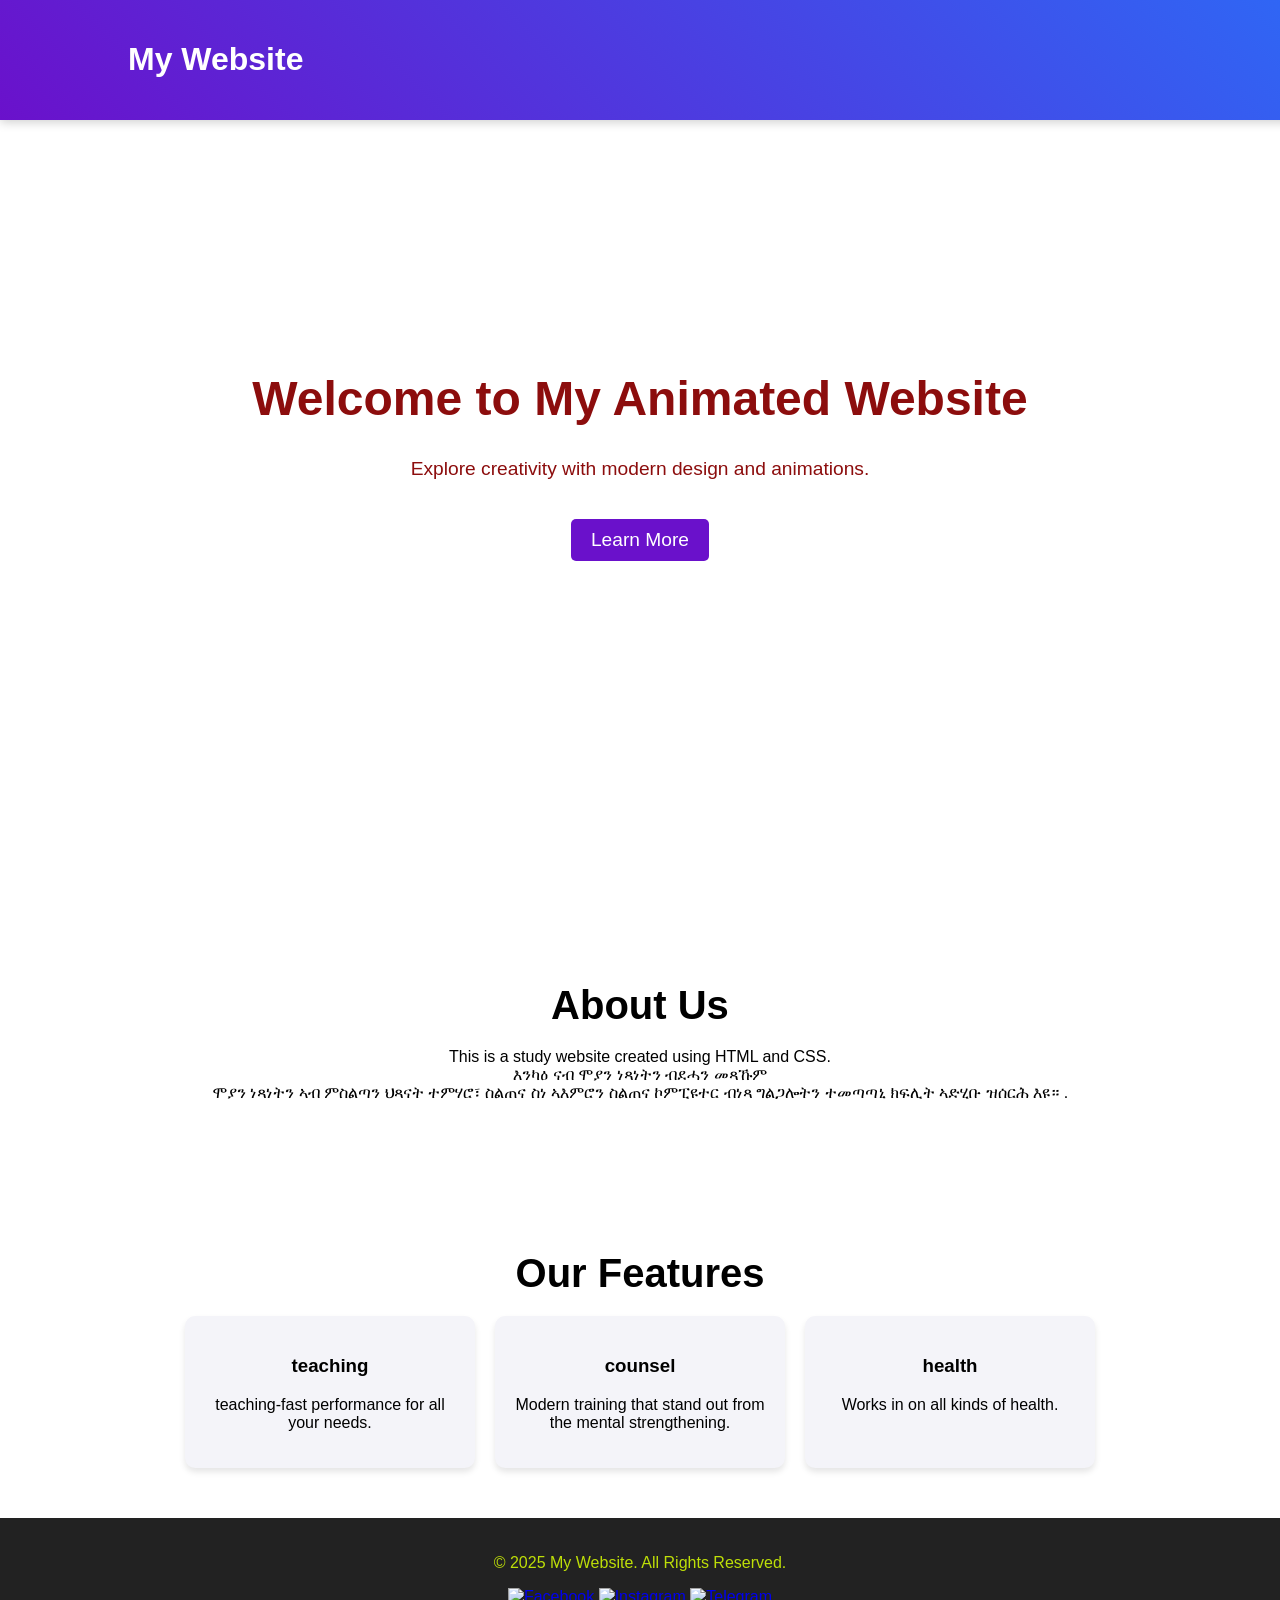
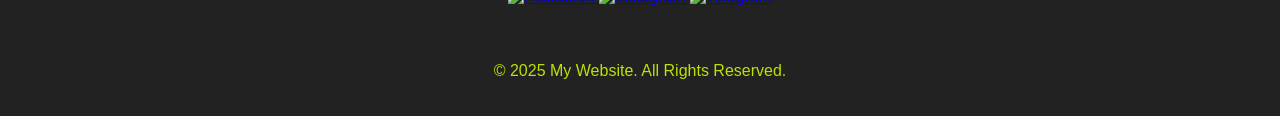
==== index.html @ 7ce85678 "Add files via upload" ====
<!DOCTYPE html>
<html lang="en">
<head>
  <meta charset="UTF-8">
  <meta name="viewport" content="width=device-width, initial-scale=1.0">
  <title>freedom and profession</title>
  <style>
    /* General Reset */
    body, html {
      margin: 0;
      padding: 0;
      font-family: 'Arial', sans-serif;
      overflow-x: hidden;
    }

    /* Header Section */
    header {
      display: flex;
      justify-content: space-between;
      align-items: center;
      padding: 20px 10%;
      background: linear-gradient(45deg, #6a11cb, #2575fc);
      color: #fff;
      position: fixed;
      width: 100%;
      z-index: 1000;
      box-shadow: 0 2px 10px rgba(0, 0, 0, 0.2);
    }
  </nav>  
    <a href="index.html">home</a>
    <a href="about.html">about</a>
    <a href="content.html">content</a>
  </nav>  
    header h1 {
      font-size: 1.8em;
      cursor: pointer;
    }

    header nav a {
      color: white;
      text-decoration: none;
      margin: 0 15px;
      font-weight: bold;
      transition: color 0.3s ease;
    }

    header nav a:hover {
      color: #f4a261;
    }

    /* Hero Section */
    .hero {
      height: 100vh;
      background: url('https://source.unsplash.com/1600x900/?nature,technology') center/cover no-repeat;
      display: flex;
      align-items: center;
      justify-content: center;
      text-align: center;
      color: rgb(140, 13, 13);
    }

    .hero h1 {
      font-size: 3em;
      animation: fadeInDown 1.5s ease;
    }

    .hero p {
      font-size: 1.2em;
      margin-top: 10px;
      animation: fadeInUp 1.5s ease;
    }

    .hero button {
      margin-top: 20px;
      padding: 10px 20px;
      background: #6a11cb;
      border: none;
      color: white;
      font-size: 1.2em;
      border-radius: 5px;
      cursor: pointer;
      animation: fadeInUp 2s ease;
      transition: background 0.3s ease;
    }

    .hero button:hover {
      background: #2575fc;
    }

    /* Section Styling */
    section {
      padding: 50px 10%;
      text-align: center;
    }

    section h2 {
      font-size: 2.5em;
      margin-bottom: 20px;
    }

    .cards {
      display: flex;
      justify-content: center;
      gap: 20px;
    }

    .card {
      width: 250px;
      padding: 20px;
      border-radius: 10px;
      background: #f4f4f9;
      box-shadow: 0 4px 6px rgba(0, 0, 0, 0.1);
      transition: transform 0.3s ease, box-shadow 0.3s ease;
    }

    .card:hover {
      transform: translateY(-10px);
      box-shadow: 0 10px 15px rgba(0, 0, 0, 0.2);
    }

    /* Footer Section */
    footer {
      background: #222;
      color: rgba(211, 248, 5, 0.884);
      padding: 20px;
      text-align: center;
    }

    /* Animations */
    @keyframes fadeInDown {
      from {
        opacity: 0;
        transform: translateY(-20px);
      }
      to {
        opacity: 1;
        transform: translateY(0);
      }
    }

    @keyframes fadeInUp {
      from {
        opacity: 0;
        transform: translateY(20px);
      }
      to {
        opacity: 1;
        transform: translateY(0);
      }
    }
  </style>
</head>
<body>
  <!-- Header -->
  <header>
    <h1>My Website</h1>
    <br>
    <nav>
      <a href="#about">About</a><br>
      <a href="#features">Features</a><br>
      <a href="#contact">Contact</a><br>
    </nav>
  </header>

  <!-- Hero Section -->
  <div class="hero">
    <div>
      <h1>Welcome to My Animated Website</h1>
      <p>Explore creativity with modern design and animations.</p>
      <button>Learn More</button>
    </div>
  </div>

  <!-- About Section -->
  <section id="about">
    <h2>About Us</h2>
    <p> This is a study website created using HTML and CSS.<br>

        እንካዕ ናብ ሞያን ነጻነትን ብደሓን መጻኹም<br>
        
        ሞያን ነጻነትን ኣብ ምስልጣን ህጻናት ተምሃሮ፣ ስልጠና ስነ ኣእምሮን ስልጠና ኮምፒዩተር ብነጻ ግልጋሎትን ተመጣጣኒ ክፍሊት ኣድሂቡ ዝሰርሕ እዩ።
        
        .</p>
  </section>

  <!-- Features Section -->
  <section id="features">
    <h2>Our Features</h2>
    <div class="cards">
      <div class="card">
        <h3>teaching</h3>
        <p>teaching-fast performance for all your needs.</p>
      </div>
      <div class="card">
        <h3>counsel</h3>
        <p>Modern training that stand out from the mental strengthening.</p>
      </div>
      <div class="card">
        <h3>health</h3>
        <p>Works in  on all kinds  of health.</p>
      </div>
    </div>
  </section>
  <style>
.social-iconic img{ 
  width: 30px;
  height: 30px;
}
  </style>
  <footer>
    <p>© 2025 My Website. All Rights Reserved.</p>
    <div class="social-icons">
      <a href="https://www.facebook.com/bereketgebremedhn43" target="_blank">
        <img src="https://cdn-icons-png.flaticon.com/512/733/733547.png" alt="Facebook">
      </a>
      <a href="https://www.instagram.com/bereketgebremedhn43" target="_blank">
        <img src="https://cdn-icons-png.flaticon.com/512/733/733558.png" alt="Instagram">
      </a>
      <a href="https://t.me/Gab712best" target="_blank">
        <img src="https://cdn-icons-png.flaticon.com/512/2111/2111646.png" alt="Telegram">
      </a>
    </div>
  </footer>
  <!-- Footer -->
  <footer>
    <p>© 2025 My Website. All Rights Reserved.</p>
  </footer>
</body>
</html>
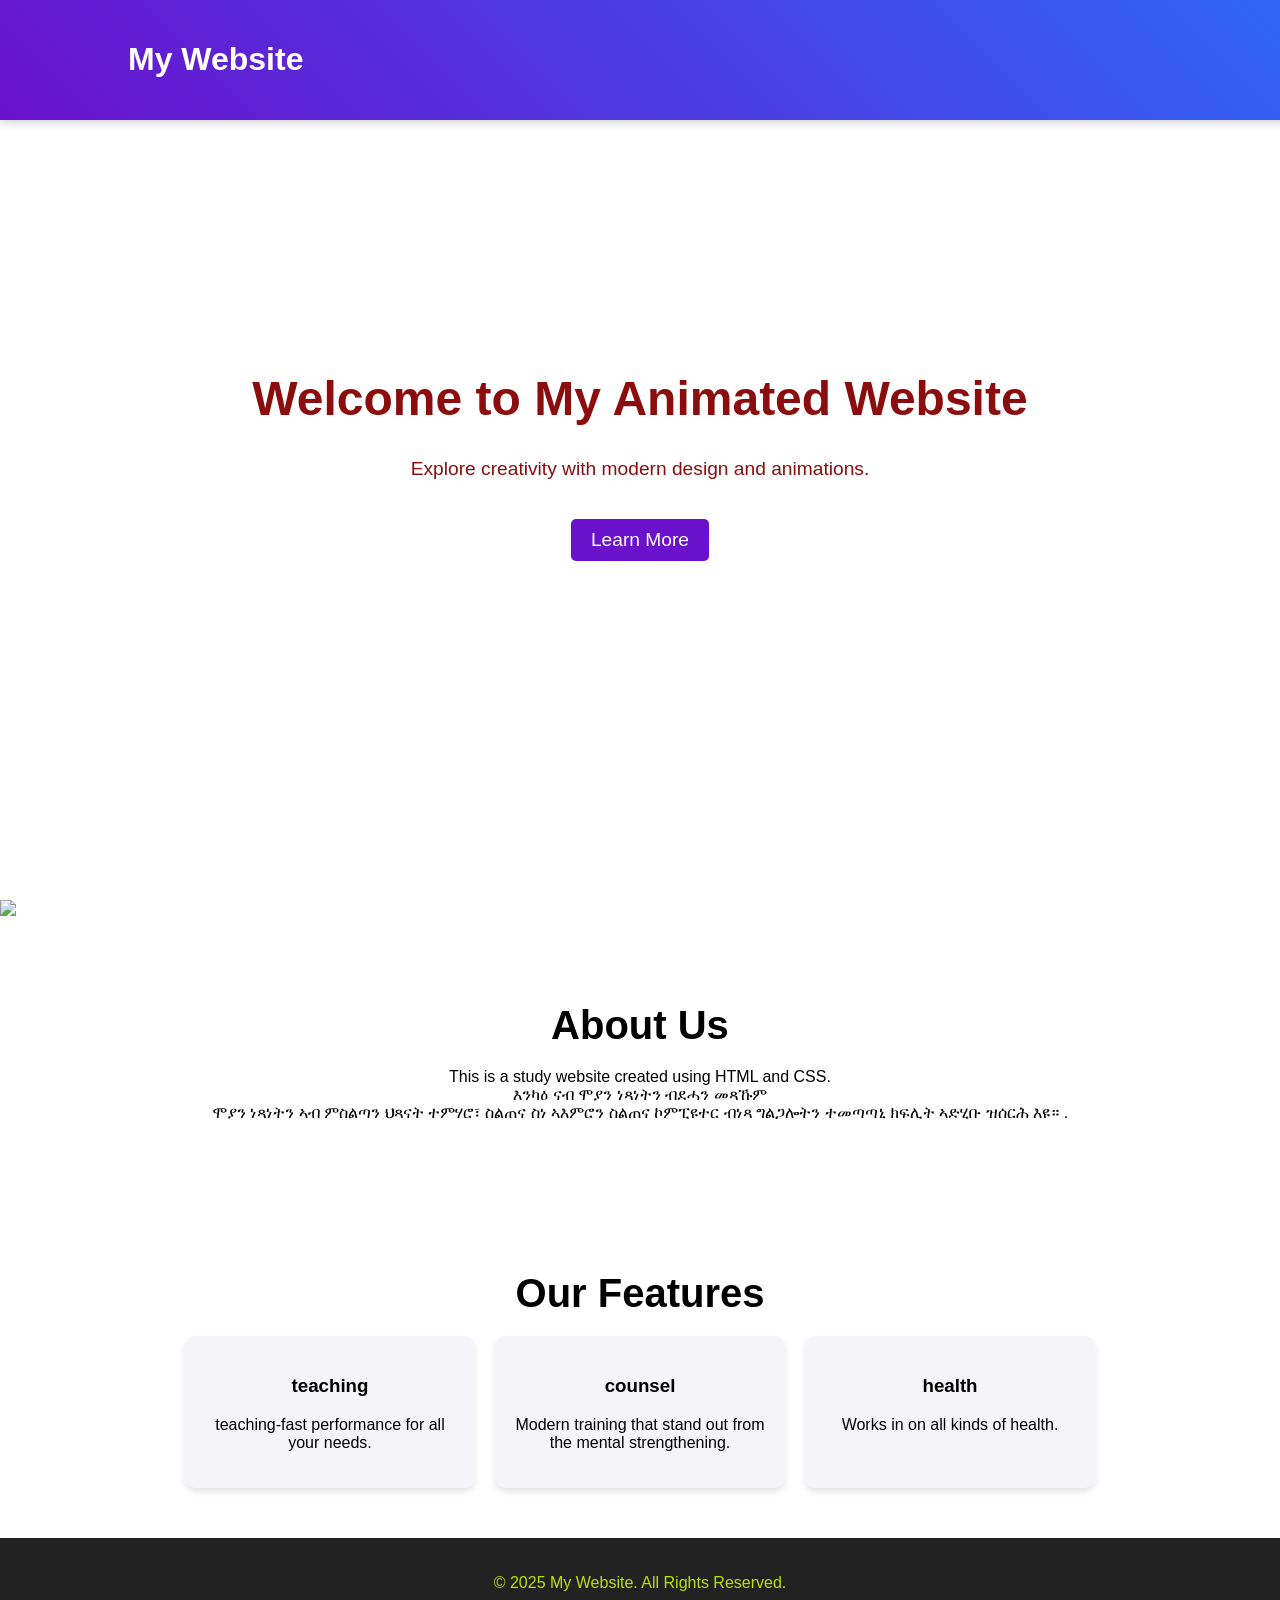
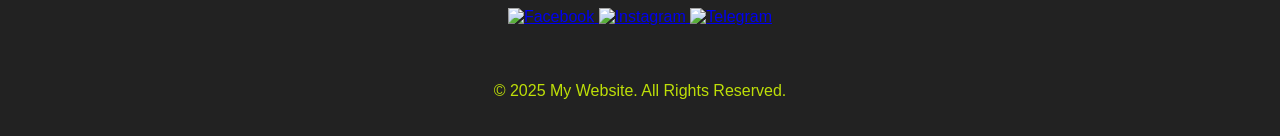
==== commit 60d7cfdd: "Update index.html" ====
--- a/index.html
+++ b/index.html
@@ -170,7 +170,7 @@
       <button>Learn More</button>
     </div>
   </div>
-
+<img src="photo_2025-04-18_17-29-43.jpg"
   <!-- About Section -->
   <section id="about">
     <h2>About Us</h2>
@@ -211,14 +211,14 @@
     <p>© 2025 My Website. All Rights Reserved.</p>
     <div class="social-icons">
       <a href="https://www.facebook.com/bereketgebremedhn43" target="_blank">
-        <img src="https://cdn-icons-png.flaticon.com/512/733/733547.png" alt="Facebook">
-      </a>
-      <a href="https://www.instagram.com/bereketgebremedhn43" target="_blank">
-        <img src="https://cdn-icons-png.flaticon.com/512/733/733558.png" alt="Instagram">
-      </a>
-      <a href="https://t.me/Gab712best" target="_blank">
-        <img src="https://cdn-icons-png.flaticon.com/512/2111/2111646.png" alt="Telegram">
-      </a>
+        <img src="https://cdn-icons-png.flaticon.com/512/733/733547.png" alt="Facebook" style="width: 30px; height: 30px;">
+    </a>
+    <a href="https://www.instagram.com/bereketgebremedhn43" target="_blank">
+        <img src="https://cdn-icons-png.flaticon.com/512/733/733558.png" alt="Instagram" style="width: 30px; height: 30px;">
+    </a>
+    <a href="https://t.me/Gab712best" target="_blank">
+        <img src="https://cdn-icons-png.flaticon.com/512/2111/2111646.png" alt="Telegram" style="width: 30px; height: 30px;">
+    </a>
     </div>
   </footer>
   <!-- Footer -->
@@ -226,4 +226,4 @@
     <p>© 2025 My Website. All Rights Reserved.</p>
   </footer>
 </body>
-</html>+</html>
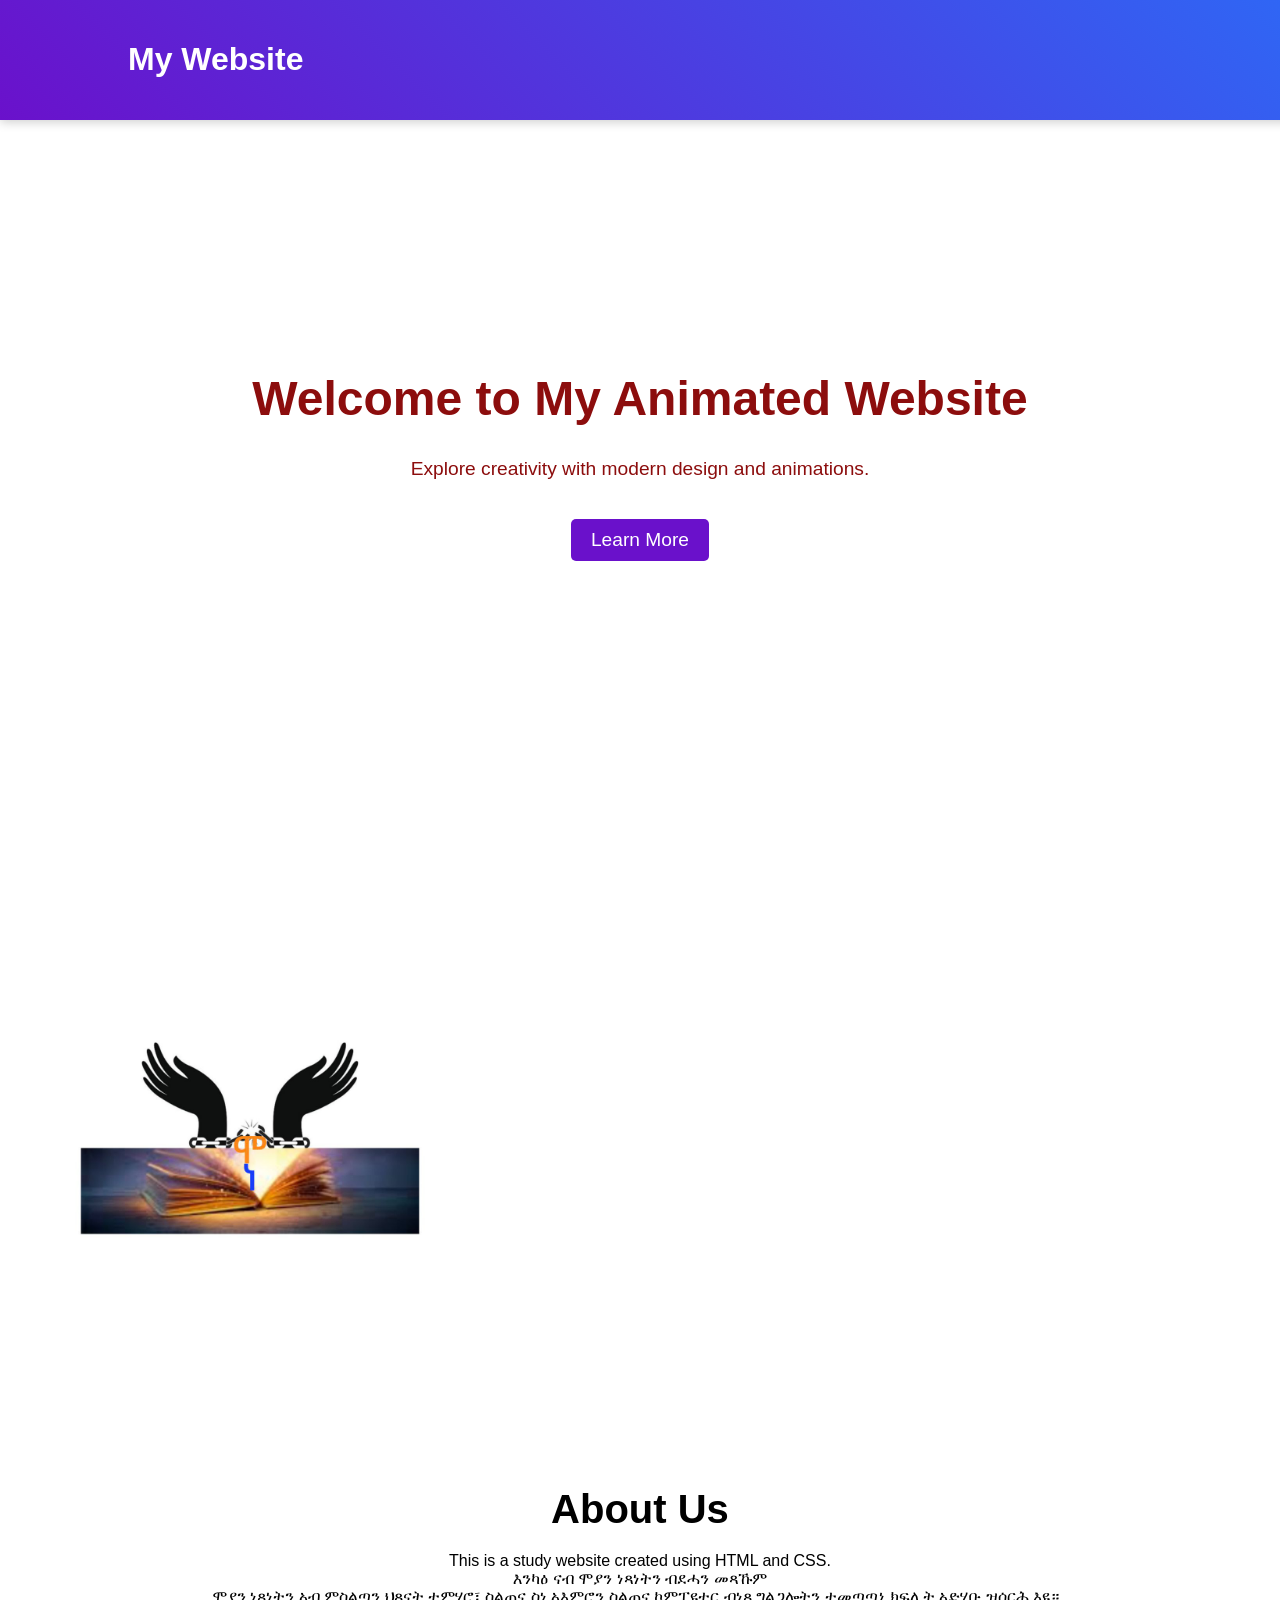
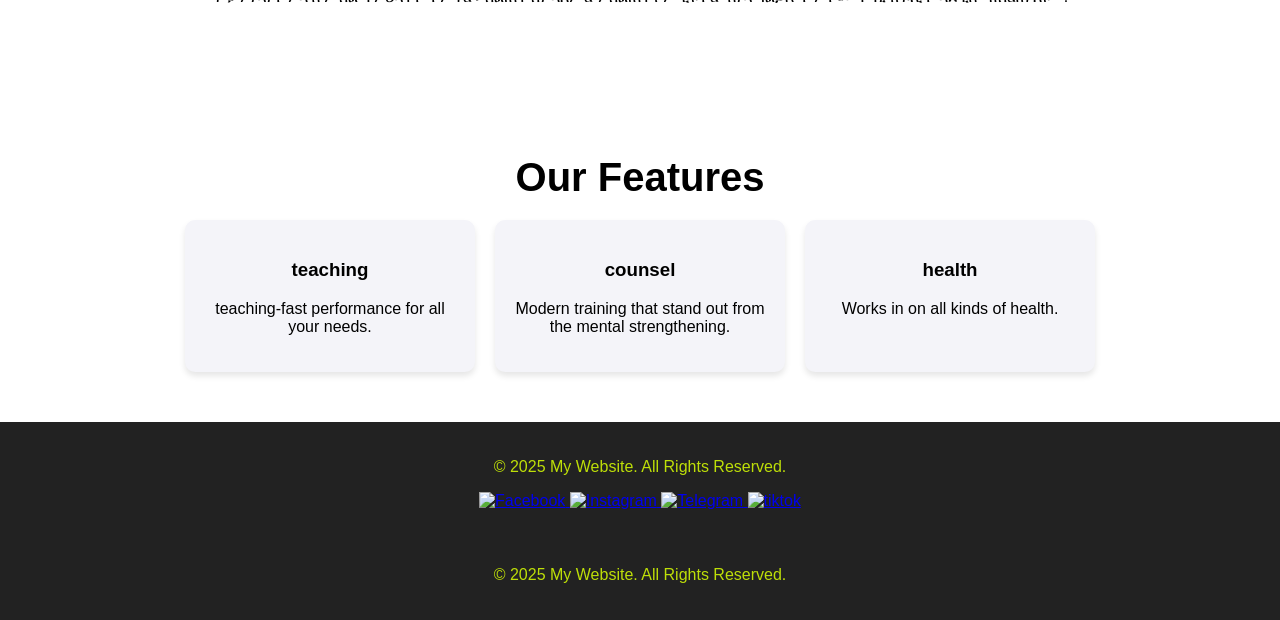
==== commit c5cc664d: "Update index.html" ====
--- a/index.html
+++ b/index.html
@@ -170,7 +170,7 @@
       <button>Learn More</button>
     </div>
   </div>
-<img src="photo_2025-04-18_17-29-43.jpg"
+<img src="photo_2025-04-18_17-29-43.jpg"  style="width: 500px; height: 500px;">
   <!-- About Section -->
   <section id="about">
     <h2>About Us</h2>
@@ -218,6 +218,8 @@
     </a>
     <a href="https://t.me/Gab712best" target="_blank">
         <img src="https://cdn-icons-png.flaticon.com/512/2111/2111646.png" alt="Telegram" style="width: 30px; height: 30px;">
+<a  href="https://www.tiktok.com/@bereketgebremedh7" target="_blank"> 
+       <img src="tiktok-icon.png" alt="tiktok" width="30" />
     </a>
     </div>
   </footer>
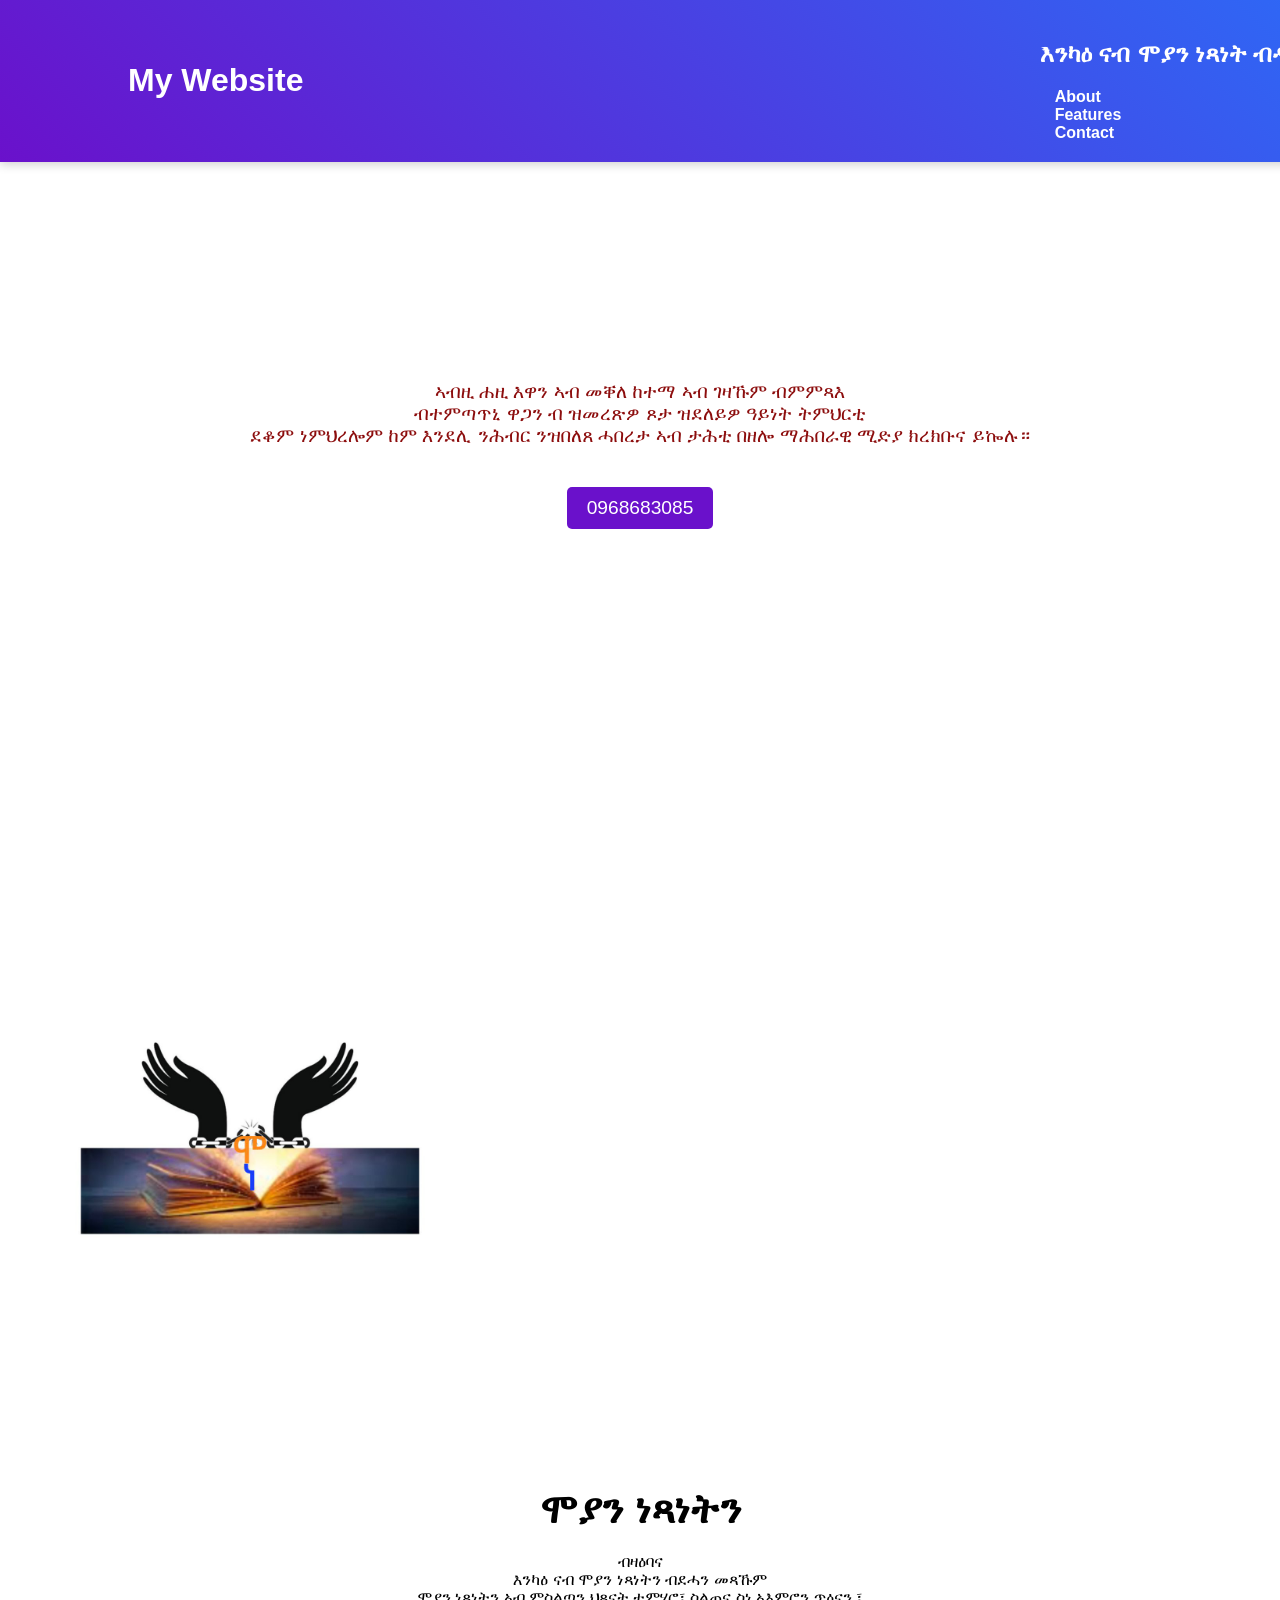
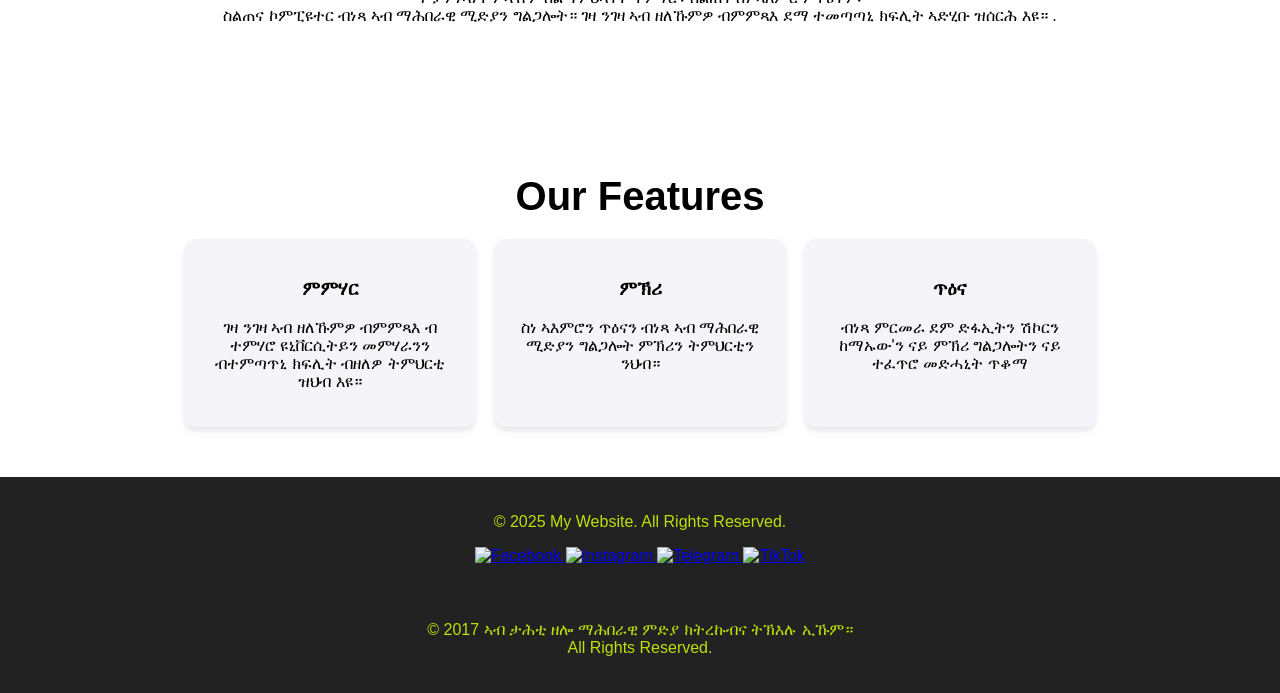
==== commit b9948c7d: "Update index.html" ====
--- a/index.html
+++ b/index.html
@@ -155,7 +155,8 @@
   <header>
     <h1>My Website</h1>
     <br>
-    <nav>
+    <nav> 
+      <h1> እንካዕ ናብ ሞያን ነጻነት ብዳሓን መጻኹም </h1>
       <a href="#about">About</a><br>
       <a href="#features">Features</a><br>
       <a href="#contact">Contact</a><br>
@@ -165,20 +166,20 @@
   <!-- Hero Section -->
   <div class="hero">
     <div>
-      <h1>Welcome to My Animated Website</h1>
-      <p>Explore creativity with modern design and animations.</p>
-      <button>Learn More</button>
+      <p>ኣብዚ ሐዚ እዋን ኣብ መቐለ ከተማ ኣብ ገዛኹም ብምምጻእ <br>
+        ብተምጣጥኒ ዋጋን ብ ዝመረጽዎ ጾታ ዝደለይዎ ዓይነት ትምህርቲ <br>
+        ደቆም ነምህረሎም ከም እንደሊ ንሕብር ንዝበለጸ ሓበረታ ኣብ ታሕቲ በዘሎ ማሕበራዊ ሚድያ ክረክቡና ይኰሉ። </p>
+      <button>0968683085 </button>
     </div>
   </div>
 <img src="photo_2025-04-18_17-29-43.jpg"  style="width: 500px; height: 500px;">
   <!-- About Section -->
   <section id="about">
-    <h2>About Us</h2>
-    <p> This is a study website created using HTML and CSS.<br>
-
+    <h2> ሞያን ነጻነትን </h2>
+    <p>ብዛዕባና<br>
         እንካዕ ናብ ሞያን ነጻነትን ብደሓን መጻኹም<br>
-        
-        ሞያን ነጻነትን ኣብ ምስልጣን ህጻናት ተምሃሮ፣ ስልጠና ስነ ኣእምሮን ስልጠና ኮምፒዩተር ብነጻ ግልጋሎትን ተመጣጣኒ ክፍሊት ኣድሂቡ ዝሰርሕ እዩ።
+    ሞያን ነጻነትን ኣብ ምስልጣን ህጻናት ተምሃሮ፣ ስልጠና ስነ ኣእምሮን ጥዕናን ፣<br> ስልጠና ኮምፒዩተር ብነጻ ኣብ ማሕበራዊ ሚድያን ግልጋሎት።
+     ገዛ ንገዛ ኣብ ዘለኹምዎ ብምምጻእ ደማ ተመጣጣኒ ክፍሊት ኣድሂቡ ዝሰርሕ እዩ።
         
         .</p>
   </section>
@@ -188,16 +189,16 @@
     <h2>Our Features</h2>
     <div class="cards">
       <div class="card">
-        <h3>teaching</h3>
-        <p>teaching-fast performance for all your needs.</p>
+        <h3>ምምሃር</h3>
+        <p> ገዛ ንገዛ ኣብ ዘለኹምዎ ብምምጻእ ብ ተምሃሮ ዩኒቨርሲትይን መምሃራንን ብተምጣጥኒ  ክፍሊት ብዘለዎ ትምህርቲ ዝህብ እዩ።</p>
       </div>
       <div class="card">
-        <h3>counsel</h3>
-        <p>Modern training that stand out from the mental strengthening.</p>
+        <h3>ምኽሪ</h3>
+        <p>ስነ ኣእምሮን ጥዕናን ብነጻ ኣብ ማሕበራዊ ሚድያን ግልጋሎት ምኽሪን ትምህርቲን ንህብ።</p>
       </div>
       <div class="card">
-        <h3>health</h3>
-        <p>Works in  on all kinds  of health.</p>
+        <h3>ጥዕና</h3>
+        <p>ብነጻ ምርመራ ደም ድፋኢትን ሽኮርን ከማኡው'ን ናይ ምኽሪ ግልጋሎትን ናይ ተፈጥሮ መድሓኒት ጥቆማ</p>
       </div>
     </div>
   </section>
@@ -219,13 +220,14 @@
     <a href="https://t.me/Gab712best" target="_blank">
         <img src="https://cdn-icons-png.flaticon.com/512/2111/2111646.png" alt="Telegram" style="width: 30px; height: 30px;">
 <a  href="https://www.tiktok.com/@bereketgebremedh7" target="_blank"> 
-       <img src="tiktok-icon.png" alt="tiktok" width="30" />
+      <img src="https://cdn-icons-png.flaticon.com/512/3046/3046127.png" alt="TikTok" width="30" /> 
     </a>
     </div>
   </footer>
   <!-- Footer -->
-  <footer>
-    <p>© 2025 My Website. All Rights Reserved.</p>
+  <footer> 
+     <p>© 2017 ኣብ  ታሕቲ ዘሎ ማሕበራዊ ምድያ ክትረኩብና ትኽእሉ ኢኹም።
+      <br> All Rights Reserved.</p>
   </footer>
 </body>
 </html>
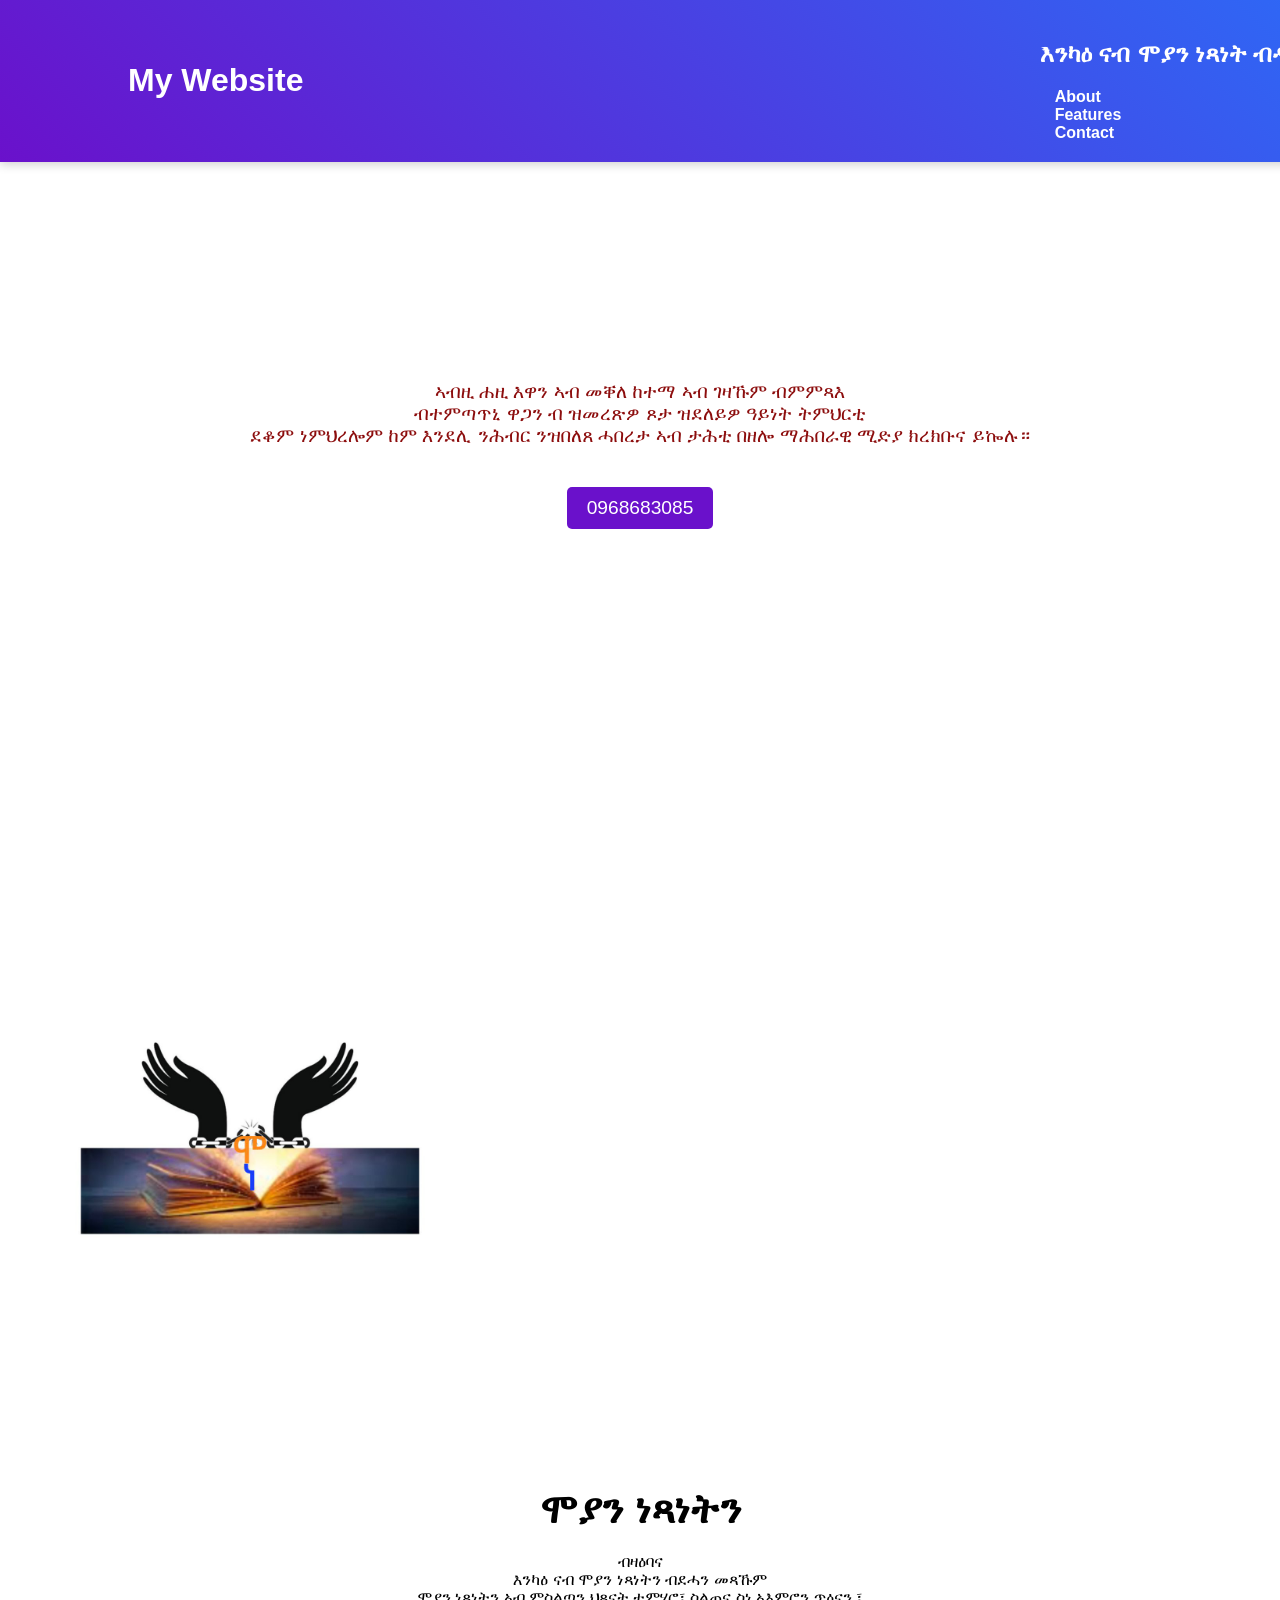
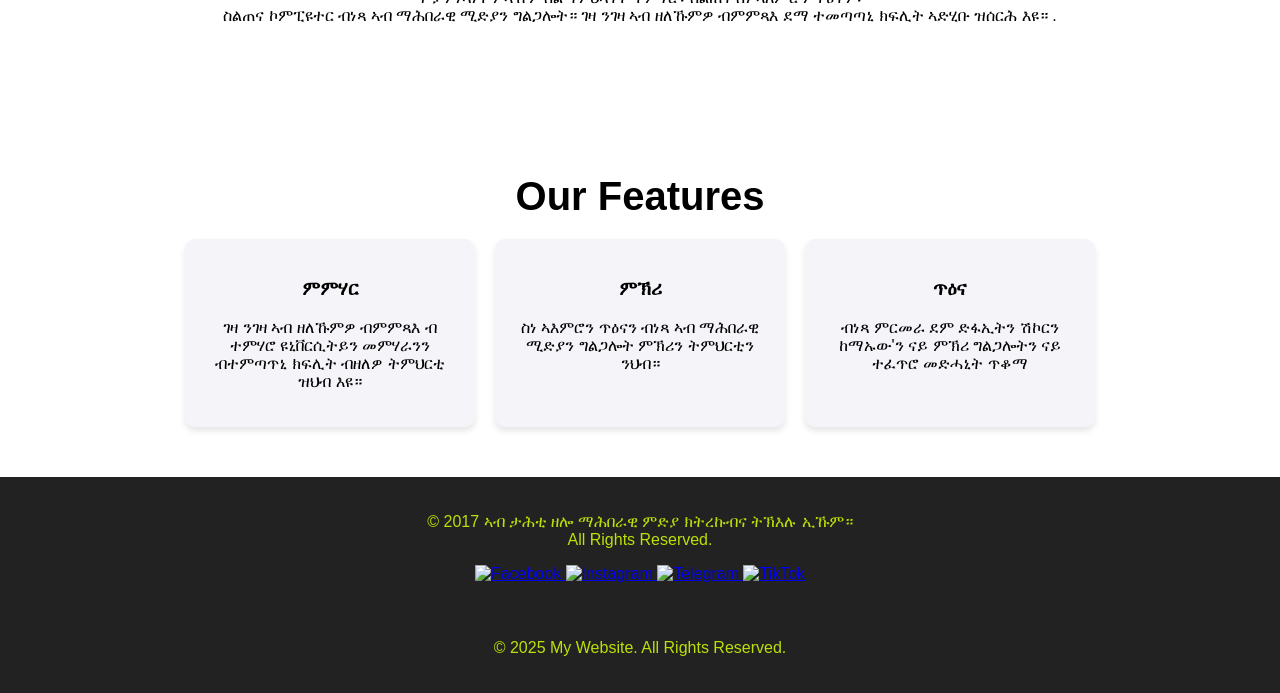
==== commit 020e9f89: "Update index.html" ====
--- a/index.html
+++ b/index.html
@@ -209,7 +209,8 @@
 }
   </style>
   <footer>
-    <p>© 2025 My Website. All Rights Reserved.</p>
+         <p>© 2017 ኣብ  ታሕቲ ዘሎ ማሕበራዊ ምድያ ክትረኩብና ትኽእሉ ኢኹም።
+      <br> All Rights Reserved.</p>
     <div class="social-icons">
       <a href="https://www.facebook.com/bereketgebremedhn43" target="_blank">
         <img src="https://cdn-icons-png.flaticon.com/512/733/733547.png" alt="Facebook" style="width: 30px; height: 30px;">
@@ -217,7 +218,7 @@
     <a href="https://www.instagram.com/bereketgebremedhn43" target="_blank">
         <img src="https://cdn-icons-png.flaticon.com/512/733/733558.png" alt="Instagram" style="width: 30px; height: 30px;">
     </a>
-    <a href="https://t.me/Gab712best" target="_blank">
+    <a href="https://t.me/Moi777best" target="_blank">
         <img src="https://cdn-icons-png.flaticon.com/512/2111/2111646.png" alt="Telegram" style="width: 30px; height: 30px;">
 <a  href="https://www.tiktok.com/@bereketgebremedh7" target="_blank"> 
       <img src="https://cdn-icons-png.flaticon.com/512/3046/3046127.png" alt="TikTok" width="30" /> 
@@ -226,8 +227,7 @@
   </footer>
   <!-- Footer -->
   <footer> 
-     <p>© 2017 ኣብ  ታሕቲ ዘሎ ማሕበራዊ ምድያ ክትረኩብና ትኽእሉ ኢኹም።
-      <br> All Rights Reserved.</p>
+    <p>© 2025 My Website. All Rights Reserved.</p>
   </footer>
 </body>
 </html>
